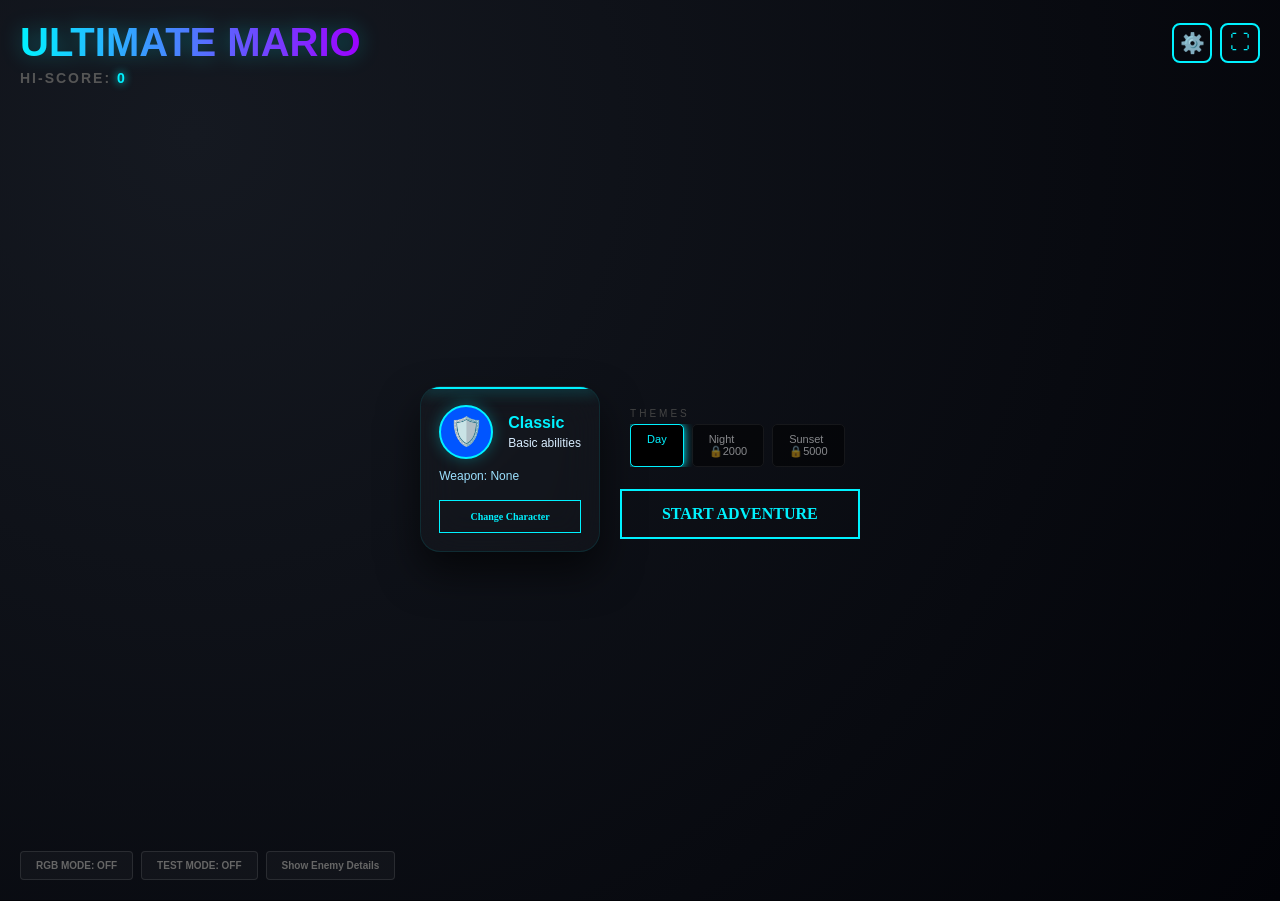
==== index.html @ 1348f2a8 "Add files via upload" ====
<!DOCTYPE html>
<html lang="en">
<head>
    <meta charset="UTF-8">
    <meta name="viewport" content="width=device-width, initial-scale=1.0, maximum-scale=1.0, user-scalable=no, viewport-fit=cover">
    <meta name="apple-mobile-web-app-capable" content="yes">
    <meta name="apple-mobile-web-app-status-bar-style" content="black-translucent">
    <title>Mario Pro Ultimate | Cyber Edition</title>
    <link rel="stylesheet" href="styles.css">
</head>
<body id="mainBody">

<div id="startMenu">
    <!-- TOP SECTION: Branding -->
    <div class="top-section">
        <div class="title-row">
            <h1 id="gameTitle" class="glitch-text">ULTIMATE MARIO</h1>
            <div style="display:flex; gap:8px;">
                <button id="settingsBtn" class="fullscreen-btn" onclick="openTouchSettings()" title="Touch Control Settings">⚙️</button>
                <button id="fullscreenBtn" class="fullscreen-btn" onclick="toggleFullscreen()" title="Enter Fullscreen">⛶</button>
            </div>
        </div>
        <div class="stats-bar">
            <span class="stat-label">HI-SCORE:</span>
            <span id="hiScoreDisp" class="stat-value">0</span>
        </div>
    </div>

    <!-- CENTER SECTION: The Pro Hero Card & Action -->
    <div class="center-section">
        <div class="pro-hero-card">
            <div class="card-glow"></div>
            <div id="currentHeroPreview" class="hero-info-display">
                <!-- Character info loads here -->
            </div>
            <button id="changeHeroBtn" class="cyber-outline-btn">Change Character</button>
        </div>

        <div class="controls-section">
            <div class="themes-hub">
                <span class="hub-label">Themes</span>
                <div id="themeList" class="grid-list"></div>
            </div>

            <button class="mega-launch-btn" onclick="initGame()">
                <span>START ADVENTURE</span>
            </button>
        </div>
    </div>

    <!-- BOTTOM SECTION: System Controls -->
    <div class="bottom-section">
        <div class="settings-grid">
            <div id="rgbToggle" class="system-chip" onclick="toggleRGB()">RGB MODE: OFF</div>
            <button id="testModeBtn" class="system-chip" onclick="toggleTestMode()">TEST MODE: OFF</button>
            <button id="toggleEnemyInfoBtn" class="system-chip" onclick="toggleEnemyInfo()">Show Enemy Details</button>
        </div>
    </div>

    <!-- Enemy Info Modal (hidden by default) -->
    <div id="enemyInfoModal" class="enemy-modal-overlay hidden">
        <div class="enemy-modal-content">
            <div class="modal-header">
                <h2>ENEMY INTELLIGENCE</h2>
                <button id="closeEnemyInfoBtn" class="modal-close-btn" onclick="toggleEnemyInfo()">✕</button>
            </div>
            <div id="enemyInfoBox" class="enemy-info-container"></div>
        </div>
    </div>

    <!-- HERO SELECTION OVERLAY (MODERN) -->
    <div id="heroSelectionOverlay" class="hero-selection-overlay hidden">       
        <div class="selection-modal">
            <h2 class="modal-title">CHOOSE YOUR HERO</h2>
            <div id="heroSelectionGrid" class="grid-list"></div>
            <button id="closeHeroSelectionBtn" class="abort-btn">ABORT</button> 
        </div>
    </div>

    <!-- TOUCH CONTROLS SETTINGS MODAL -->
    <div id="touchSettingsModal" class="hero-selection-overlay hidden">
        <div class="selection-modal">
            <h2 class="modal-title">TOUCH SETTINGS</h2>
            <div id="touchSettingsContent" style="color:#fff; font-size:12px; line-height:1.8;">
                <p>One button to customize controls like Free Fire.</p>
                <button id="openCustomizerBtn" class="system-chip" style="margin-top:10px;">CUSTOMIZE</button>
            </div>
            <button id="closeSettingsBtn" class="abort-btn" onclick="closeTouchSettings()">CLOSE</button>
        </div>
    </div>

    <!-- BUTTON CUSTOMIZATION OVERLAY -->
    <div id="buttonCustomizerOverlay" class="hero-selection-overlay hidden">
        <div class="selection-modal" style="max-height: 80vh; overflow: hidden;">
            <h2 class="modal-title">CUSTOMIZE BUTTONS</h2>
            <p style="color:#fff; font-size:12px;">Drag buttons to new position. Press SAVE to keep, EXIT to cancel.</p>
            <div id="customizerArea" style="position:relative; width:100%; height:280px; background:#020408; border:1px solid #444; border-radius:10px; overflow:hidden;">
                <div id="custLeft" class="cust-btn">◀</div>
                <div id="custRight" class="cust-btn">▶</div>
                <div id="custJump" class="cust-btn">JUMP</div>
                <div id="custAttack" class="cust-btn">STRIKE</div>
            </div>
            <div style="display:flex; gap:12px; justify-content:center; margin-top:12px;">
                <button id="saveCustomizerBtn" class="mega-launch-btn">SAVE</button>
                <button id="exitCustomizerBtn" class="cyber-outline-btn">EXIT</button>
            </div>
        </div>
    </div>
</div>

<!-- GAME CONTAINER -->
<div id="gameContainer">
    <div id="ui">SCORE: <span id="scoreVal">0</span> | <span id="curWep">None</span></div>
    <div id="menu">
        <h1 class="fail-text">MISSION FAILED</h1>
        <p id="finalScore">SCORE: 0</p>
        <div class="game-over-buttons">
            <button class="mega-launch-btn" onclick="restartGame()">RESTART</button>
            <button class="cyber-outline-btn" onclick="returnToMainMenu()">MAIN MENU</button>
        </div>
    </div>
    <canvas id="game"></canvas>

    <!-- Mobile Controls -->
    <div class="controls">
        <div id="leftBtn" class="btn">◀</div>
        <div id="rightBtn" class="btn">▶</div>
    </div>
    <div id="jumpBtn" class="jump-btn">JUMP</div>
    <div id="attackBtn" class="attack-btn">STRIKE</div>
</div>

<div id="rotateNotice">Please rotate your device to landscape for best gameplay.</div>

<script src="game.js"></script>
</body>
</html>
---- styles.css ----
:root {
    --neon-cyan: #00f2ff;
    --neon-purple: #9d00ff;
    --neon-pink: #ff0077;
    --neon-green: #39ff14;
    --dark-bg: #020308;
    --glass: rgba(255, 255, 255, 0.03);
    --dark-purple: #1a0033;
    --dark-blue: #001a4d;
}

body, html {
    margin: 0; 
    padding: 0; 
    width: 100%; 
    height: 100%;
    background: var(--dark-bg); 
    font-family: 'Arial Rounded MT Bold', sans-serif;
    color: white; 
    overflow: hidden;
    touch-action: none;
    position: fixed;
    top: 0;
    left: 0;
    right: 0;
    bottom: 0;
    height: 100dvh;
    height: 100vh;
}

#gameContainer {
    width: 100vw;
    height: 100dvh;
    height: 100vh;
    position: relative;
    transition: background 0.8s;
    background: #4facfe;
}

canvas {
    display: block;
    width: 100%;
    height: 100%;
}

/* UI Display */
#ui {
    position: absolute;
    top: 20px;
    left: 20px;
    color: white;
    padding: 12px 25px;
    background: var(--glass);
    backdrop-filter: blur(15px);
    border-radius: 50px;
    border: 1px solid rgba(0, 242, 255, 0.2);
    font-size: 18px;
    z-index: 10;
    display: flex;
    gap: 15px;
}

.rgb-active #ui {
    border-color: #00ffff;
    box-shadow: 0 0 15px #00ffff;
}

/* START MENU */
#startMenu {
    position: fixed; 
    inset: 0;
    background: radial-gradient(circle at 15% 15%, #151921 0%, #020308 100%);   
    display: flex; 
    flex-direction: column;
    justify-content: space-between;
    padding: 20px; 
    box-sizing: border-box; 
    z-index: 1000;
    width: 100%;
    height: 100%;
    width: 100vw;
    height: 100dvh;
}

#startMenu::before,
#startMenu::after {
    display: none;
}

/* TOP SECTION */
.top-section {
    text-align: left;
    flex: 0 0 auto;
}

.glitch-text {
    font-family: 'Arial Black', sans-serif;
    font-size: clamp(24px, 6vw, 40px);
    font-weight: 900;
    margin: 0;
    background: linear-gradient(90deg, var(--neon-cyan), var(--neon-purple), var(--neon-pink));
    background-size: 200% auto;
    -webkit-background-clip: text;
    -webkit-text-fill-color: transparent;
    background-clip: text;
    animation: rgbFlow 3s linear infinite;
    filter: drop-shadow(0 0 10px rgba(0, 242, 255, 0.3));
}

@keyframes rgbFlow {
    to { background-position: 200% center; }
}

.title-row {
    display: flex;
    align-items: center;
    justify-content: space-between;
    gap: 20px;
}

.fullscreen-btn {
    background: transparent;
    border: 2px solid var(--neon-cyan);
    color: var(--neon-cyan);
    font-size: 20px;
    width: 40px;
    height: 40px;
    border-radius: 8px;
    cursor: pointer;
    display: flex;
    align-items: center;
    justify-content: center;
    transition: 0.3s;
    padding: 0;
    flex-shrink: 0;
}

.fullscreen-btn:hover {
    background: var(--neon-cyan);
    color: #000;
    box-shadow: 0 0 15px var(--neon-cyan);
}

.stats-bar {
    margin-top: 5px;
    font-weight: 700;
    font-size: 14px;
    letter-spacing: 2px;
}

.stat-label { color: #555; }

.stat-value {
    color: var(--neon-cyan);
    text-shadow: 0 0 8px var(--neon-cyan);
}

/* CENTER SECTION: PRO HERO CARD */
.center-section {
    align-self: center;
    display: flex;
    flex-direction: row;
    justify-content: center;
    align-items: center;
    gap: 20px;
    flex: 1;
    padding: 0 10px;
    min-height: 0;
}

.controls-section {
    display: flex;
    flex-direction: column;
    align-items: center;
    gap: 12px;
}

.pro-hero-card {
    max-width: 320px;
    padding: 18px;
    border-radius: 20px;
    background: rgba(255, 255, 255, 0.02);
    border: 1px solid rgba(0, 242, 255, 0.1);
    backdrop-filter: blur(20px);
    position: relative;
    box-shadow: 0 20px 40px rgba(0,0,0,0.6);
    overflow: hidden;
    flex-shrink: 0;
}

.pro-hero-card::before {
    content: "";
    position: absolute;
    top: 0;
    left: 0;
    width: 100%;
    height: 2px;
    background: var(--neon-cyan);
    box-shadow: 0 0 15px var(--neon-cyan);
    animation: scanLine 2s linear infinite;
}

@keyframes scanLine {
    0% { top: 0; }
    100% { top: 100%; }
}

.hero-info-display {
    text-align: left;
    min-height: 80px;
}

.hero-info-display b {
    display: block;
    font-size: 22px;
    color: var(--neon-cyan);
    font-family: 'Arial Black';
    margin-bottom: 5px;
}

.hero-info-display p {
    font-size: 13px;
    color: #94a3b8;
    margin: 3px 0;
}

.cyber-outline-btn {
    width: 100%;
    margin-top: 15px;
    padding: 10px;
    background: transparent;
    border: 1px solid var(--neon-cyan);
    color: var(--neon-cyan);
    font-family: 'Arial Black';
    font-size: 10px;
    font-weight: 700;
    cursor: pointer;
    transition: 0.3s;
}

.cyber-outline-btn:hover {
    background: var(--neon-cyan);
    color: #000;
    box-shadow: 0 0 20px var(--neon-cyan);
}

/* START BUTTON */
.mega-launch-btn {
    padding: 14px 40px;
    background: transparent;
    border: 2px solid var(--neon-cyan);
    color: var(--neon-cyan);
    font-family: 'Arial Black';
    font-size: 16px;
    font-weight: 900;
    cursor: pointer;
    position: relative;
    transition: 0.3s;
    margin-top: 10px;
    min-width: 150px;
}

.mega-launch-btn:hover {
    background: var(--neon-cyan);
    color: #000;
    box-shadow: 0 0 40px var(--neon-cyan);
    transform: scale(1.05);
}

/* THEMES HUB */
.themes-hub {
    max-width: 300px;
    flex-shrink: 0;
}

.hub-label {
    font-size: 10px;
    letter-spacing: 3px;
    color: #444;
    margin-top: 10px;
    display: block;
    text-transform: uppercase;
}

/* BOTTOM SECTION */
.bottom-section {
    text-align: left;
    flex: 0 0 auto;
}

.settings-grid {
    display: flex;
    flex-wrap: wrap;
    gap: 8px;
}

.system-chip {
    padding: 8px 15px;
    background: var(--glass);
    border: 1px solid rgba(255,255,255,0.1);
    color: #666;
    font-size: 10px;
    font-weight: 700;
    border-radius: 4px;
    cursor: pointer;
    transition: 0.3s;
}

.system-chip:hover {
    border-color: var(--neon-purple);
    color: #fff;
    box-shadow: 0 0 10px var(--neon-purple);
}

/* CARD STYLING */
.grid-list {
    display: flex;
    gap: 8px;
    margin-top: 5px;
    flex-wrap: wrap;
    max-height: 400px;
    overflow-y: auto;
    padding-right: 5px;
}

.card {
    padding: 8px 16px;
    background: #000;
    border: 1px solid #222;
    border-radius: 5px;
    font-size: 11px;
    cursor: pointer;
    transition: 0.3s;
}

.card:hover {
    border-color: var(--neon-cyan);
    color: var(--neon-cyan);
}

.card.selected {
    border-color: var(--neon-cyan);
    color: var(--neon-cyan);
    box-shadow: 0 0 10px var(--neon-cyan);
}

.card.locked {
    opacity: 0.5;
    cursor: not-allowed;
}

/* MODAL & OVERLAY */
.hidden {
    display: none !important;
}

.enemy-modal-overlay {
    position: fixed;
    inset: 0;
    background: rgba(0, 0, 0, 0.95);
    display: flex;
    justify-content: center;
    align-items: center;
    z-index: 2000;
    backdrop-filter: blur(5px);
}

.enemy-modal-overlay.hidden {
    display: none !important;
}

.enemy-modal-content {
    background: #080a0f;
    border: 2px solid var(--neon-cyan);
    border-radius: 20px;
    width: 90%;
    max-width: 600px;
    max-height: 80vh;
    overflow-y: auto;
    padding: 25px;
    box-shadow: 0 0 40px rgba(0, 242, 255, 0.3);
    animation: slideUp 0.3s ease;
}

.modal-header {
    display: flex;
    justify-content: space-between;
    align-items: center;
    margin-bottom: 20px;
    border-bottom: 1px solid var(--neon-cyan);
    padding-bottom: 15px;
}

.modal-header h2 {
    margin: 0;
    font-size: 22px;
    color: var(--neon-cyan);
    font-family: 'Arial Black';
}

.modal-close-btn {
    background: transparent;
    border: 1px solid var(--neon-cyan);
    color: var(--neon-cyan);
    font-size: 24px;
    width: 40px;
    height: 40px;
    border-radius: 50%;
    cursor: pointer;
    transition: 0.3s;
    display: flex;
    justify-content: center;
    align-items: center;
    font-weight: bold;
}

.modal-close-btn:hover {
    background: var(--neon-cyan);
    color: #000;
    box-shadow: 0 0 15px var(--neon-cyan);
}

.hero-power {
    font-size: 12px;
    color: #d8edff;
}

.hero-extra {
    margin-top: 10px;
    font-size: 12px;
    color: #9ce1ff;
}

/* Hero Preview Styles */
.hero-preview-row {
    display: flex;
    align-items: center;
    gap: 15px;
    margin-bottom: 10px;
}

.hero-img {
    width: 50px;
    height: 50px;
    border-radius: 50%;
    display: flex;
    align-items: center;
    justify-content: center;
    font-size: 28px;
    border: 2px solid var(--neon-cyan);
    box-shadow: 0 0 15px rgba(0, 242, 255, 0.3);
}

.hero-details {
    flex: 1;
}

.hero-name {
    font-size: 16px;
    font-weight: bold;
    color: var(--neon-cyan);
    margin-bottom: 4px;
}

.hero-power {
    font-size: 12px;
    color: #d8edff;
}

.hero-preview .hero-chip {
    width: 18px;
    height: 18px;
    border-radius: 50%;
    border: 1px solid #ffffffaa;
    display: inline-block;
    margin-right: 8px;
}

.change-btn {
    padding: 10px 22px;
    background: linear-gradient(135deg, rgba(0, 210, 255, 0.3), rgba(0, 145, 255, 0.3));
    border: 1px solid rgba(0, 255, 255, 0.75);
    border-radius: 45px;
    color: #e5f7ff;
    font-weight: bold;
    cursor: pointer;
    transition: 0.3s ease;
    margin-bottom: 10px;
}

.hero-preview .hero-chip {
    width: 18px;
    height: 18px;
    border-radius: 50%;
    border: 1px solid #ffffffaa;
    display: inline-block;
    margin-right: 8px;
}

.change-btn {
    padding: 10px 22px;
    background: linear-gradient(135deg, rgba(0, 210, 255, 0.3), rgba(0, 145, 255, 0.3));
    border: 1px solid rgba(0, 255, 255, 0.75);
    border-radius: 45px;
    color: #e5f7ff;
    font-weight: bold;
    cursor: pointer;
    transition: 0.3s ease;
    margin-bottom: 10px;
}

.change-btn:hover {
    transform: translateY(-2px);
    box-shadow: 0 6px 15px rgba(0, 255, 255, 0.25);
}

.hero-selection-overlay {
    position: fixed;
    inset: 0;
    background: rgba(0, 0, 0, 0.72);
    display: flex;
    justify-content: center;
    align-items: center;
    z-index: 200;
    backdrop-filter: blur(8px);
}

.hero-selection-overlay::before {
    display: none;
}

.hero-selection-overlay.hidden {
    display: none;
}

.hero-selection-content {
    background: linear-gradient(135deg, rgba(8, 13, 33, 0.98) 0%, rgba(26, 0, 50, 0.98) 50%, rgba(8, 13, 33, 0.98) 100%);
    border: 2px solid var(--neon-cyan);
    border-radius: 16px;
    width: min(88vw, 760px);
    max-height: 78vh;
    overflow-y: auto;
    padding: 25px;
    animation: slideUp 0.3s ease;
    box-shadow: 0 0 30px rgba(0, 242, 255, 0.25), inset 0 0 20px rgba(0, 242, 255, 0.05);
}

.hero-selection-content h2 {
    margin: 0 0 10px 0;
    color: #7af3ff;
}

.close-btn {
    margin-top: 10px;
    padding: 10px 20px;
    border-radius: 45px;
    border: 1px solid #ffffff80;
    background: rgba(255, 255, 255, 0.08);
    color: #fafafa;
    cursor: pointer;
    font-weight: 600;
}

.details-btn {
    padding: 8px 16px;
    margin: 8px 0;
    border-radius: 28px;
    border: 1px solid rgba(140, 220, 255, 0.7);
    background: rgba(10, 20, 40, 0.8);
    color: #a7eeff;
    cursor: pointer;
    font-weight: bold;
    transition: 0.2s ease;
}

.details-btn:hover {
    transform: translateY(-1px);
    box-shadow: 0 4px 10px rgba(0, 200, 255, 0.25);
}

@keyframes slideUp {
    from { opacity: 0; transform: translateY(20px); }
    to { opacity: 1; transform: translateY(0); }
}

/* Test Button */
.test-btn {
    padding: 10px 25px;
    margin: 10px;
    border-radius: 50px;
    border: 2px solid #00ff00;
    background: linear-gradient(135deg, rgba(0, 255, 0, 0.15), rgba(0, 200, 100, 0.1));
    color: #00ff00;
    cursor: pointer;
    font-weight: bold;
    font-size: 12px;
    transition: 0.3s ease;
    box-shadow: 0 4px 15px rgba(0, 255, 0, 0.2);
}

.test-btn:hover {
    background: linear-gradient(135deg, rgba(0, 255, 0, 0.25), rgba(0, 200, 100, 0.2));
    box-shadow: 0 6px 20px rgba(0, 255, 0, 0.4);
    transform: translateY(-2px);
}

/* Game Controls */
.controls {
    position: absolute;
    left: 0;
    bottom: 0;
    width: 100vw;
    height: 100vh;
    display: block;
    z-index: 10;
}

.btn {
    width: 60px;
    height: 60px;
    background: var(--glass);
    border-radius: 15px;
    display: flex;
    pointer-events: auto;
    justify-content: center;
    align-items: center;
    font-size: 30px;
    color: white;
    border: 1px solid var(--border);
}

.jump-btn {
    position: absolute;
    bottom: 110px;
    right: 20px;
    width: 85px;
    height: 85px;
    background: rgba(255, 50, 50, 0.5);
    border-radius: 50%;
    display: flex;
    justify-content: center;
    align-items: center;
    color: white;
    font-weight: bold;
    border: 3px solid white;
    z-index: 10;
}

.attack-btn {
    position: absolute;
    bottom: 20px;
    right: 20px;
    width: 85px;
    height: 85px;
    background: rgba(255, 204, 0, 0.6);
    border-radius: 50%;
    display: flex;

.cust-btn {
    position: absolute;
    width: 60px;
    height: 60px;
    background: var(--glass);
    border: 2px solid var(--neon-cyan);
    border-radius: 12px;
    display: flex;
    justify-content: center;
    align-items: center;
    color: white;
    user-select: none;
    touch-action: none;
    cursor: grab;
}

.cust-btn:active {
    cursor: grabbing;
}
    justify-content: center;
    align-items: center;
    color: white;
    font-weight: bold;
    border: 3px solid white;
    z-index: 10;
}

/* Buttons */
button.start-btn {
    padding: 12px 40px;
    font-size: 16px;
    cursor: pointer;
    background: linear-gradient(135deg, #ffcc00, #ffa500);
    color: #000;
    border: none;
    border-radius: 50px;
    font-weight: bold;
    margin-top: 15px;
    margin-bottom: 15px;
    transition: 0.3s ease;
    box-shadow: 0 8px 25px rgba(255, 204, 0, 0.3);
    letter-spacing: 0.5px;
}

button.start-btn:hover {
    transform: translateY(-2px);
    box-shadow: 0 12px 35px rgba(255, 204, 0, 0.5);
}

button.start-btn:active {
    transform: translateY(0);
}

/* Enemy Info Box */
.enemy-info-container {
    display: none;
    background: linear-gradient(135deg, rgba(30, 50, 100, 0.3), rgba(50, 30, 80, 0.2));
    border: 2px solid rgba(100, 150, 255, 0.4);
    border-radius: 15px;
    padding: 12px;
    margin: 10px auto;
    width: 90%;
    max-width: 500px;
    box-shadow: 0 8px 32px rgba(0, 0, 0, 0.4);
}

.enemy-info-container h3 {
    color: #00ffff;
    letter-spacing: 1.5px;
    border-bottom: 1px solid rgba(0, 255, 255, 0.3);
    padding-bottom: 8px;
    font-size: 12px;
    margin: 5px 0 10px 0;
}

.enemy-card {
    background: linear-gradient(135deg, rgba(80, 100, 180, 0.2), rgba(100, 80, 150, 0.15));
    border: 1.5px solid rgba(120, 150, 255, 0.4);
    border-radius: 10px;
    padding: 10px;
    text-align: center;
    transition: 0.3s ease;
    box-shadow: 0 4px 15px rgba(0, 0, 0, 0.2);
    font-size: 9px;
}

.enemy-card:hover {
    background: linear-gradient(135deg, rgba(100, 130, 200, 0.3), rgba(120, 100, 170, 0.25));
    border-color: rgba(150, 180, 255, 0.6);
    transform: translateY(-3px);
    box-shadow: 0 8px 25px rgba(100, 150, 255, 0.3);
}

@media (max-width: 768px) {
    body {
        font-size: 14px;
        touch-action: manipulation;
        overflow: auto;
    }

    #gameContainer {
        width: 100vw;
        height: calc(100vh - env(safe-area-inset-top) - env(safe-area-inset-bottom));
        min-height: 100vh;
    }

    canvas {
        width: 100%;
        height: 100%;
    }

    #ui {
        top: 8px;
        left: 8px;
        padding: 8px 14px;
        font-size: 14px;
        gap: 10px;
    }

    .controls {
        bottom: 14px;
        left: 6px;
        gap: 10px;
    }

    .btn {
        width: 48px;
        height: 48px;
        font-size: 22px;
        border-radius: 12px;
    }

    .jump-btn,
    .attack-btn {
        width: 70px;
        height: 70px;
        border-width: 2px;
        font-size: 18px;
        right: 10px;
    }

    .jump-btn {
        bottom: 88px;
    }

    .attack-btn {
        bottom: 14px;
    }

    .card {
        width: 62px;
        padding: 7px 4px;
        font-size: 8px;
    }

    button.start-btn {
        font-size: 14px;
        padding: 10px 30px;
        margin-top: 10px;
        margin-bottom: 10px;
    }

    #startMenu h1 {
        font-size: 30px;
    }

    #menu h1 {
        font-size: 36px;
    }

    #startMenu p,
    .enemy-info-container h3,
    .enemy-card {
        font-size: 11px;
    }

    .enemy-info-container {
        width: 95%;
        max-width: 100%;
        padding: 8px;
    }

    .game-over-buttons {
        display: flex;
        gap: 20px;
        justify-content: center;
        margin-top: 20px;
    }

    .game-over-buttons .mega-launch-btn,
    .game-over-buttons .cyber-outline-btn {
        flex: 1;
        max-width: 150px;
    }
}

/* Game Over Menu */
#menu {
    position: fixed;
    inset: 0;
    background: rgba(0, 0, 0, 0.9);
    display: none;
    z-index: 9999;
    flex-direction: column;
    align-items: center;
    justify-content: center;
    color: white;
    text-align: center;
    padding: 20px;
    width: 100%;
    height: 100%;
    width: 100vw;
    height: 100dvh;
}

@media (max-width: 480px) {
    .controls {
        bottom: 10px;
    }

    .btn {
        width: 44px;
        height: 44px;
        font-size: 20px;
    }

    .jump-btn,
    .attack-btn {
        width: 64px;
        height: 64px;
        font-size: 16px;
    }

    #ui {
        top: 6px;
        left: 6px;
        padding: 6px 10px;
        font-size: 13px;
    }
}

#rotateNotice {
    position: fixed;
    inset: 0;
    display: none;
    z-index: 9999;
    background: rgba(0, 0, 0, 0.85);
    color: #fff;
    text-align: center;
    font-size: 20px;
    font-weight: bold;
    align-items: center;
    justify-content: center;
    padding: 20px;
    line-height: 1.4;
    font-family: 'Arial Rounded MT Bold', sans-serif;
}

@media (orientation: portrait) and (max-width: 768px) {
    body {
        overflow: hidden;
    }

    #startMenu {
        padding: 15px;
    }

    #rotateNotice {
        display: flex;
    }

    #gameContainer, #startMenu, #menu, .controls, #ui {
        filter: blur(4px);
        pointer-events: none;
        user-select: none;
    }

    #startMenu h1 { font-size: 26px; }
    #startMenu p { font-size: 12px; }
    .card { width: 60px; font-size: 8px; }
    .start-btn { font-size: 13px; padding: 10px 25px; }
    
    .pro-hero-card {
        width: 85%;
        padding: 15px;
    }
    
    .mega-launch-btn {
        padding: 12px 30px;
        font-size: 14px;
    }
    
    .glitch-text {
        font-size: clamp(20px, 5vw, 30px);
    }
}

@media (orientation: landscape) and (max-width: 768px) {
    #rotateNotice {
        display: none;
    }

    #gameContainer, #startMenu, #menu, .controls, #ui {
        filter: none;
        pointer-events: auto;
        user-select: auto;
    }
}
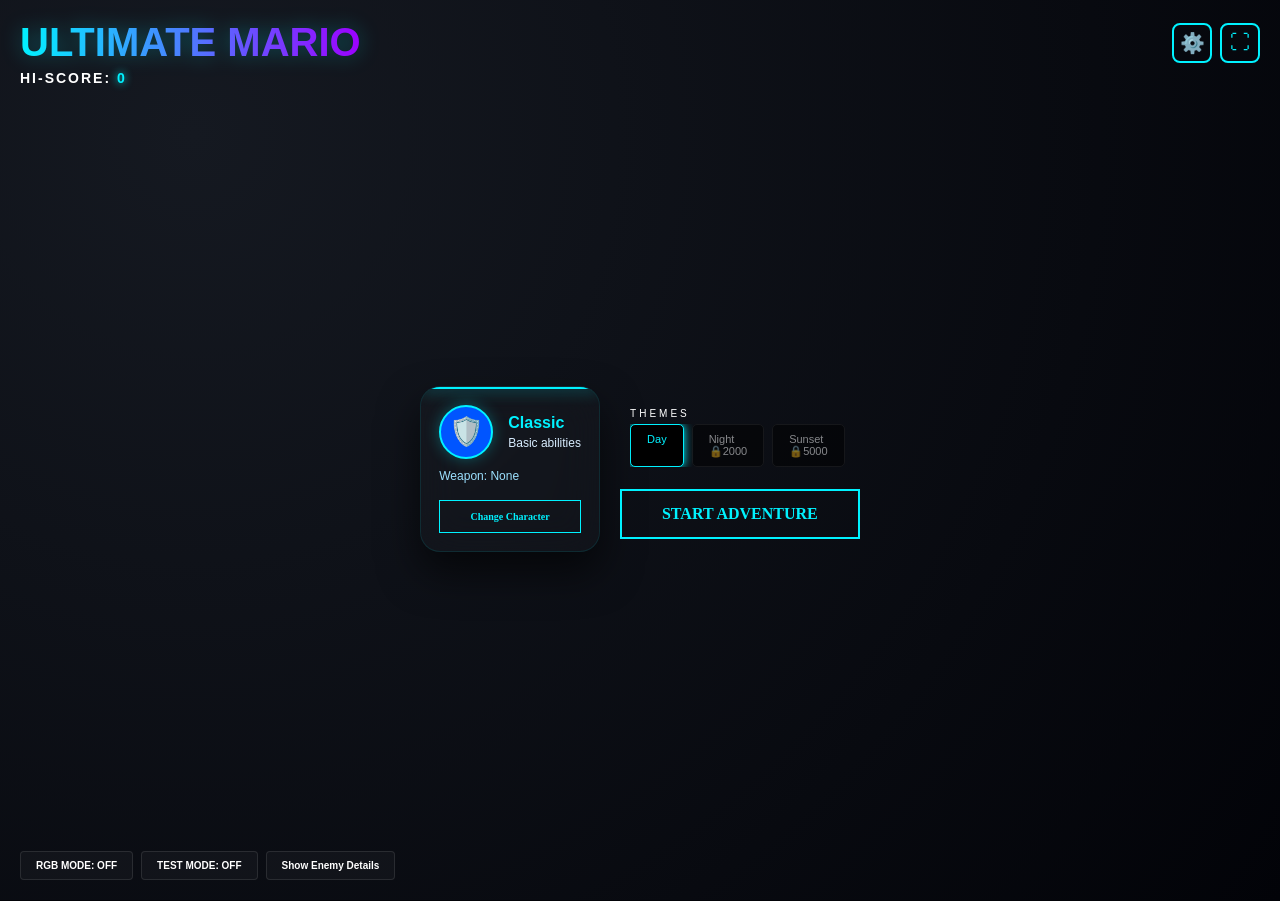
==== commit 45ec905d: "Add files via upload" ====
--- a/index.html
+++ b/index.html
@@ -82,28 +82,44 @@
         <div class="selection-modal">
             <h2 class="modal-title">TOUCH SETTINGS</h2>
             <div id="touchSettingsContent" style="color:#fff; font-size:12px; line-height:1.8;">
-                <p>One button to customize controls like Free Fire.</p>
-                <button id="openCustomizerBtn" class="system-chip" style="margin-top:10px;">CUSTOMIZE</button>
+                <p>Customize controls and audio settings.</p>
+                <button id="openCustomizerBtn" class="system-chip" style="margin-top:10px;">CUSTOMIZE CONTROLS</button>
+                <button id="openMusicBtn" class="system-chip" style="margin-top:10px;">MUSIC SETTINGS</button>
             </div>
             <button id="closeSettingsBtn" class="abort-btn" onclick="closeTouchSettings()">CLOSE</button>
         </div>
     </div>
 
+    <!-- MUSIC SETTINGS MODAL -->
+    <div id="musicSettingsModal" class="hero-selection-overlay hidden">
+        <div class="selection-modal">
+            <h2 class="modal-title">MUSIC SETTINGS</h2>
+            <div style="color:#fff; font-size:12px; line-height:1.8;">
+                <p>Upload custom sound files:</p>
+                <div style="margin-top:10px;">
+                    <label>1. Background Music: <input type="file" id="bgMusicInput" accept="audio/*"></label><br>
+                    <label>2. Jump Sound: <input type="file" id="jumpSoundInput" accept="audio/*"></label><br>
+                    <label>3. Attack Sound: <input type="file" id="attackSoundInput" accept="audio/*"></label><br>
+                    <label>4. Enemy Hit: <input type="file" id="enemyHitInput" accept="audio/*"></label><br>
+                    <label>5. Game Over: <input type="file" id="gameOverInput" accept="audio/*"></label><br>
+                </div>
+            </div>
+            <button id="closeMusicBtn" class="abort-btn" onclick="closeMusicSettings()">CLOSE</button>
+        </div>
+    </div>
+
     <!-- BUTTON CUSTOMIZATION OVERLAY -->
-    <div id="buttonCustomizerOverlay" class="hero-selection-overlay hidden">
-        <div class="selection-modal" style="max-height: 80vh; overflow: hidden;">
-            <h2 class="modal-title">CUSTOMIZE BUTTONS</h2>
-            <p style="color:#fff; font-size:12px;">Drag buttons to new position. Press SAVE to keep, EXIT to cancel.</p>
-            <div id="customizerArea" style="position:relative; width:100%; height:280px; background:#020408; border:1px solid #444; border-radius:10px; overflow:hidden;">
-                <div id="custLeft" class="cust-btn">◀</div>
-                <div id="custRight" class="cust-btn">▶</div>
-                <div id="custJump" class="cust-btn">JUMP</div>
-                <div id="custAttack" class="cust-btn">STRIKE</div>
-            </div>
-            <div style="display:flex; gap:12px; justify-content:center; margin-top:12px;">
-                <button id="saveCustomizerBtn" class="mega-launch-btn">SAVE</button>
-                <button id="exitCustomizerBtn" class="cyber-outline-btn">EXIT</button>
-            </div>
+    <div id="buttonCustomizerOverlay" class="hero-selection-overlay hidden" style="position:fixed; top:0; left:0; width:100vw; height:100vh; z-index:2000;">
+        <div id="customizerArea" style="position:absolute; top:0; left:0; width:100vw; height:100vh; background:#020408; overflow:hidden;">
+            <div id="custLeft" class="cust-btn">◀</div>
+            <div id="custRight" class="cust-btn">▶</div>
+            <div id="custJump" class="cust-btn">JUMP</div>
+            <div id="custAttack" class="cust-btn">STRIKE</div>
+        </div>
+        <!-- Overlay buttons -->
+        <div style="position:fixed; bottom:20px; left:50%; transform:translateX(-50%); display:flex; gap:12px; z-index:2100;">
+            <button id="saveCustomizerBtn" class="mega-launch-btn">SAVE</button>
+            <button id="exitCustomizerBtn" class="cyber-outline-btn">EXIT</button>
         </div>
     </div>
 </div>
--- a/styles.css
+++ b/styles.css
@@ -148,7 +148,7 @@
     letter-spacing: 2px;
 }
 
-.stat-label { color: #555; }
+.stat-label { color: #fff; }
 
 .stat-value {
     color: var(--neon-cyan);
@@ -276,7 +276,7 @@
 .hub-label {
     font-size: 10px;
     letter-spacing: 3px;
-    color: #444;
+    color: #fff;
     margin-top: 10px;
     display: block;
     text-transform: uppercase;
@@ -298,7 +298,7 @@
     padding: 8px 15px;
     background: var(--glass);
     border: 1px solid rgba(255,255,255,0.1);
-    color: #666;
+    color: #fff;
     font-size: 10px;
     font-weight: 700;
     border-radius: 4px;
@@ -627,6 +627,7 @@
     font-size: 30px;
     color: white;
     border: 1px solid var(--border);
+    user-select: none;
 }
 
 .jump-btn {
@@ -644,6 +645,7 @@
     font-weight: bold;
     border: 3px solid white;
     z-index: 10;
+    user-select: none;
 }
 
 .attack-btn {
@@ -655,12 +657,20 @@
     background: rgba(255, 204, 0, 0.6);
     border-radius: 50%;
     display: flex;
+    justify-content: center;
+    align-items: center;
+    color: white;
+    font-weight: bold;
+    border: 3px solid white;
+    z-index: 10;
+    user-select: none;
+}
 
 .cust-btn {
     position: absolute;
     width: 60px;
     height: 60px;
-    background: var(--glass);
+    background: rgba(0, 242, 255, 0.15);
     border: 2px solid var(--neon-cyan);
     border-radius: 12px;
     display: flex;
@@ -670,17 +680,12 @@
     user-select: none;
     touch-action: none;
     cursor: grab;
+    z-index: 100;
 }
 
 .cust-btn:active {
     cursor: grabbing;
-}
-    justify-content: center;
-    align-items: center;
-    color: white;
-    font-weight: bold;
-    border: 3px solid white;
-    z-index: 10;
+    transform: scale(0.98);
 }
 
 /* Buttons */
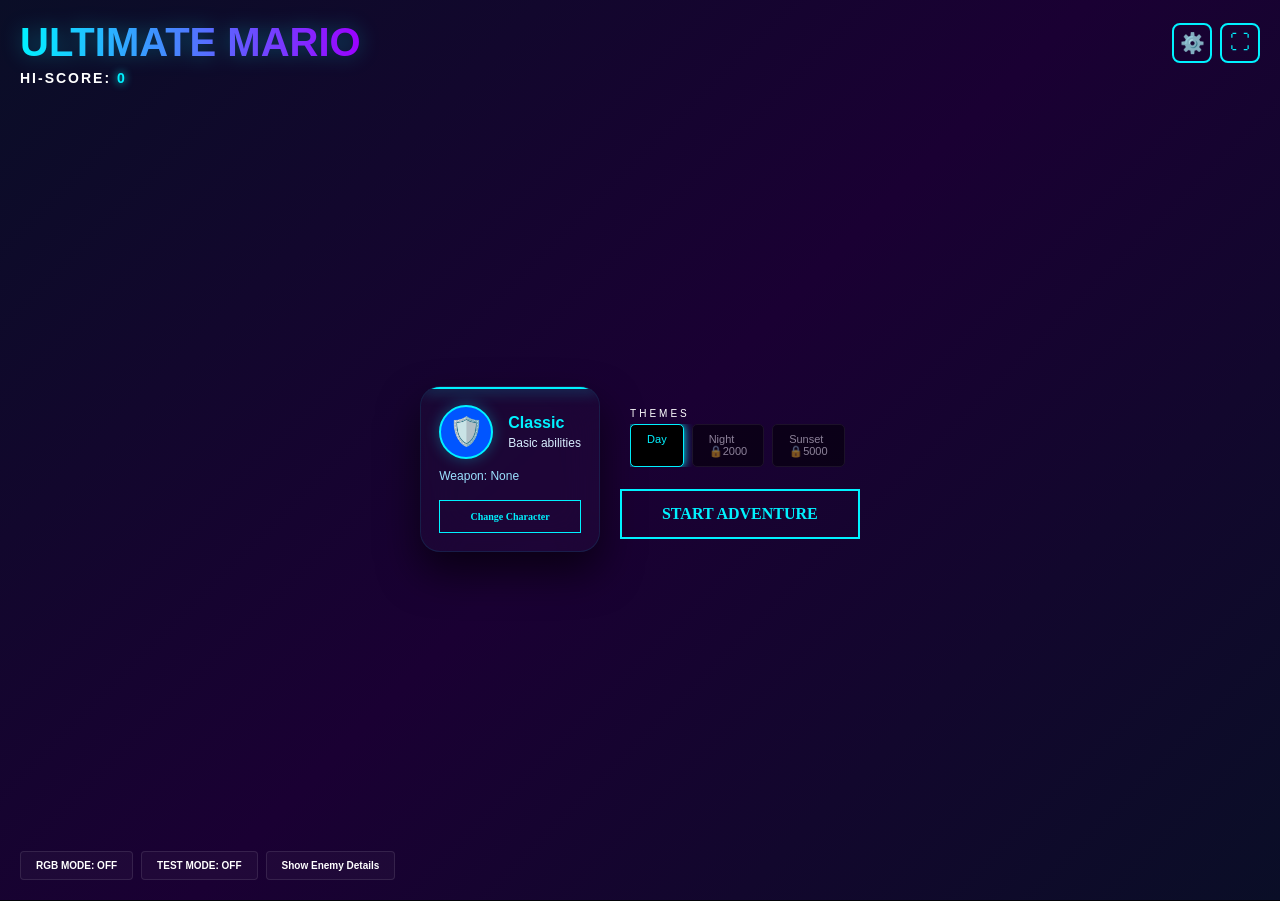
==== commit 51c16298: "Add files via upload" ====
--- a/index.html
+++ b/index.html
@@ -70,10 +70,12 @@
 
     <!-- HERO SELECTION OVERLAY (MODERN) -->
     <div id="heroSelectionOverlay" class="hero-selection-overlay hidden">       
-        <div class="selection-modal">
-            <h2 class="modal-title">CHOOSE YOUR HERO</h2>
-            <div id="heroSelectionGrid" class="grid-list"></div>
-            <button id="closeHeroSelectionBtn" class="abort-btn">ABORT</button> 
+        <div class="hero-modal-content">
+            <div class="modal-header">
+                <h2>CHOOSE YOUR HERO</h2>
+                <button id="closeHeroSelectionBtn" class="modal-close-btn" onclick="closeHeroSelection()">✕</button>
+            </div>
+            <div id="heroSelectionGrid" class="hero-info-container" style="display: block !important;"></div>
         </div>
     </div>
 
@@ -95,13 +97,9 @@
         <div class="selection-modal">
             <h2 class="modal-title">MUSIC SETTINGS</h2>
             <div style="color:#fff; font-size:12px; line-height:1.8;">
-                <p>Upload custom sound files:</p>
+                <p>Upload custom background music:</p>
                 <div style="margin-top:10px;">
-                    <label>1. Background Music: <input type="file" id="bgMusicInput" accept="audio/*"></label><br>
-                    <label>2. Jump Sound: <input type="file" id="jumpSoundInput" accept="audio/*"></label><br>
-                    <label>3. Attack Sound: <input type="file" id="attackSoundInput" accept="audio/*"></label><br>
-                    <label>4. Enemy Hit: <input type="file" id="enemyHitInput" accept="audio/*"></label><br>
-                    <label>5. Game Over: <input type="file" id="gameOverInput" accept="audio/*"></label><br>
+                    <label>Background Music: <input type="file" id="bgMusicInput" accept="audio/*"></label><br>
                 </div>
             </div>
             <button id="closeMusicBtn" class="abort-btn" onclick="closeMusicSettings()">CLOSE</button>
@@ -136,6 +134,7 @@
         </div>
     </div>
     <canvas id="game"></canvas>
+    <audio id="bgAudio" loop style="display:none;"></audio>
 
     <!-- Mobile Controls -->
     <div class="controls">
--- a/styles.css
+++ b/styles.css
@@ -7,6 +7,79 @@
     --glass: rgba(255, 255, 255, 0.03);
     --dark-purple: #1a0033;
     --dark-blue: #001a4d;
+}
+
+@keyframes rgbShift1 {
+    0% { background-position: 0% 50%; filter: hue-rotate(0deg) brightness(1.3) saturate(1.2); }
+    25% { background-position: 25% 50%; filter: hue-rotate(90deg) brightness(1.5) saturate(1.3); }
+    50% { background-position: 50% 50%; filter: hue-rotate(180deg) brightness(1.3) saturate(1.2); }
+    75% { background-position: 75% 50%; filter: hue-rotate(270deg) brightness(1.2) saturate(1.1); }
+    100% { background-position: 100% 50%; filter: hue-rotate(360deg) brightness(1.3) saturate(1.2); }
+}
+
+@keyframes rgbShift2 {
+    0% { background-position: 50% 0%; filter: saturate(1.3) contrast(1.2) brightness(1.3); }
+    50% { background-position: 50% 100%; filter: saturate(2) contrast(1.5) brightness(1.5); }
+    100% { background-position: 50% 0%; filter: saturate(1.3) contrast(1.2) brightness(1.3); }
+}
+
+@keyframes rgbShift3 {
+    0% { background-position: 0% 0%; filter: blur(0px) brightness(1.3); }
+    25% { background-position: 100% 0%; filter: blur(1px) brightness(1.5); }
+    50% { background-position: 100% 100%; filter: blur(0px) brightness(1.3); }
+    75% { background-position: 0% 100%; filter: blur(1px) brightness(1.2); }
+    100% { background-position: 0% 0%; filter: blur(0px) brightness(1.3); }
+}
+
+@keyframes rgbShift4 {
+    0% { background-position: 100% 50%; filter: hue-rotate(0deg) brightness(1.3); }
+    50% { background-position: 0% 50%; filter: hue-rotate(180deg) brightness(1.5); }
+    100% { background-position: 100% 50%; filter: hue-rotate(360deg) brightness(1.3); }
+}
+
+@keyframes rgbShift5 {
+    0% { background-position: 50% 50%; filter: brightness(1.3) saturate(1.2); }
+    33% { background-position: 50% 50%; filter: brightness(1.7) saturate(1.5); }
+    66% { background-position: 50% 50%; filter: brightness(1.2) saturate(1.1); }
+    100% { background-position: 50% 50%; filter: brightness(1.3) saturate(1.2); }
+}
+
+@keyframes rgbShift6 {
+    0% { background-position: 0% 100%; filter: hue-rotate(0deg) contrast(1.2) brightness(1.3); }
+    20% { background-position: 100% 0%; filter: hue-rotate(72deg) contrast(1.3) brightness(1.4); }
+    40% { background-position: 0% 0%; filter: hue-rotate(144deg) contrast(1.1) brightness(1.3); }
+    60% { background-position: 100% 100%; filter: hue-rotate(216deg) contrast(1.5) brightness(1.5); }
+    80% { background-position: 50% 50%; filter: hue-rotate(288deg) contrast(1.2) brightness(1.3); }
+    100% { background-position: 0% 100%; filter: hue-rotate(360deg) contrast(1.2) brightness(1.3); }
+}
+
+@keyframes rgbShift7 {
+    0% { background-position: 100% 100%; filter: brightness(1.3) blur(0px) saturate(1.2); }
+    50% { background-position: 0% 0%; filter: brightness(1.5) blur(2px) saturate(1.3); }
+    100% { background-position: 100% 100%; filter: brightness(1.3) blur(0px) saturate(1.2); }
+}
+
+@keyframes rgbShift8 {
+    0% { background-position: 50% 100%; filter: hue-rotate(0deg) saturate(1.2) brightness(1.3); }
+    25% { background-position: 100% 50%; filter: hue-rotate(90deg) saturate(1.5) brightness(1.4); }
+    50% { background-position: 50% 0%; filter: hue-rotate(180deg) saturate(1.1) brightness(1.3); }
+    75% { background-position: 0% 50%; filter: hue-rotate(270deg) saturate(2) brightness(1.5); }
+    100% { background-position: 50% 100%; filter: hue-rotate(360deg) saturate(1.2) brightness(1.3); }
+}
+
+@keyframes rgbShift9 {
+    0% { background-position: 0% 50%; filter: hue-rotate(0deg) brightness(1.3) contrast(1.2) saturate(1.2); }
+    50% { background-position: 100% 50%; filter: hue-rotate(180deg) brightness(1.5) contrast(1.3) saturate(1.3); }
+    100% { background-position: 0% 50%; filter: hue-rotate(360deg) brightness(1.3) contrast(1.2) saturate(1.2); }
+}
+
+@keyframes rgbShift10 {
+    0% { background-position: 100% 0%; filter: brightness(1.3) saturate(1.2) blur(0px); }
+    20% { background-position: 0% 100%; filter: brightness(1.5) saturate(1.3) blur(1px); }
+    40% { background-position: 100% 100%; filter: brightness(1.2) saturate(1.1) blur(2px); }
+    60% { background-position: 0% 0%; filter: brightness(1.6) saturate(1.4) blur(0px); }
+    80% { background-position: 50% 50%; filter: brightness(1.3) saturate(1.2) blur(1px); }
+    100% { background-position: 100% 0%; filter: brightness(1.3) saturate(1.2) blur(0px); }
 }
 
 body, html {
@@ -33,7 +106,7 @@
     height: 100dvh;
     height: 100vh;
     position: relative;
-    transition: background 0.8s;
+    transition: background 3s ease-in-out, animation 3s ease-in-out;
     background: #4facfe;
 }
 
@@ -69,7 +142,7 @@
 #startMenu {
     position: fixed; 
     inset: 0;
-    background: radial-gradient(circle at 15% 15%, #151921 0%, #020308 100%);   
+    background: linear-gradient(135deg, #0a0e27 0%, #1a0033 50%, #0a0e27 100%);
     display: flex; 
     flex-direction: column;
     justify-content: space-between;
@@ -80,11 +153,21 @@
     height: 100%;
     width: 100vw;
     height: 100dvh;
+    transition: background 1s ease-in-out;
+}
+
+#startMenu.rgb-active {
+    background: linear-gradient(135deg, #330011 0%, #331100 25%, #003300 50%, #003366 75%, #330033 100%);
 }
 
 #startMenu::before,
 #startMenu::after {
     display: none;
+}
+
+.rgb-active .glitch-text {
+    color: #00ffff;
+    text-shadow: 0 0 20px #00ffff, 0 0 40px #ff00ff;
 }
 
 /* TOP SECTION */
@@ -517,12 +600,12 @@
 .hero-selection-overlay {
     position: fixed;
     inset: 0;
-    background: rgba(0, 0, 0, 0.72);
-    display: flex;
-    justify-content: center;
-    align-items: center;
-    z-index: 200;
-    backdrop-filter: blur(8px);
+    background: rgba(0, 0, 0, 0.95);
+    display: flex;
+    justify-content: center;
+    align-items: center;
+    z-index: 2000;
+    backdrop-filter: blur(5px);
 }
 
 .hero-selection-overlay::before {
@@ -530,24 +613,20 @@
 }
 
 .hero-selection-overlay.hidden {
-    display: none;
-}
-
-.hero-selection-content {
-    background: linear-gradient(135deg, rgba(8, 13, 33, 0.98) 0%, rgba(26, 0, 50, 0.98) 50%, rgba(8, 13, 33, 0.98) 100%);
+    display: none !important;
+}
+
+.hero-modal-content {
+    background: #080a0f;
     border: 2px solid var(--neon-cyan);
-    border-radius: 16px;
-    width: min(88vw, 760px);
-    max-height: 78vh;
+    border-radius: 20px;
+    width: 90%;
+    max-width: 600px;
+    max-height: 80vh;
     overflow-y: auto;
     padding: 25px;
+    box-shadow: 0 0 40px rgba(0, 242, 255, 0.3);
     animation: slideUp 0.3s ease;
-    box-shadow: 0 0 30px rgba(0, 242, 255, 0.25), inset 0 0 20px rgba(0, 242, 255, 0.05);
-}
-
-.hero-selection-content h2 {
-    margin: 0 0 10px 0;
-    color: #7af3ff;
 }
 
 .close-btn {
@@ -717,14 +796,20 @@
 /* Enemy Info Box */
 .enemy-info-container {
     display: none;
-    background: linear-gradient(135deg, rgba(30, 50, 100, 0.3), rgba(50, 30, 80, 0.2));
-    border: 2px solid rgba(100, 150, 255, 0.4);
-    border-radius: 15px;
-    padding: 12px;
-    margin: 10px auto;
-    width: 90%;
-    max-width: 500px;
-    box-shadow: 0 8px 32px rgba(0, 0, 0, 0.4);
+    background: transparent;
+    border: none;
+    border-radius: 0;
+    padding: 0;
+    margin: 0;
+    width: 100%;
+    max-width: none;
+    box-shadow: none;
+}
+
+.hero-modal-content .hero-info-container {
+    display: block !important;
+    max-height: 65vh;
+    overflow-y: auto;
 }
 
 .enemy-info-container h3 {
@@ -734,6 +819,7 @@
     padding-bottom: 8px;
     font-size: 12px;
     margin: 5px 0 10px 0;
+    display: none;
 }
 
 .enemy-card {
@@ -752,6 +838,26 @@
     border-color: rgba(150, 180, 255, 0.6);
     transform: translateY(-3px);
     box-shadow: 0 8px 25px rgba(100, 150, 255, 0.3);
+}
+
+/* Hero Selection Cards */
+.hero-modal-content .enemy-card {
+    padding: 15px;
+    text-align: left;
+    background: linear-gradient(135deg, rgba(30, 50, 100, 0.3), rgba(50, 30, 80, 0.2));
+    border: 2px solid rgba(100, 150, 255, 0.4);
+}
+
+.hero-modal-content .enemy-card:hover:not(.locked) {
+    background: linear-gradient(135deg, rgba(50, 80, 150, 0.4), rgba(80, 50, 120, 0.3));
+    border-color: rgba(0, 242, 255, 0.7);
+    box-shadow: 0 0 20px rgba(0, 242, 255, 0.3);
+}
+
+.hero-modal-content .enemy-card.selected {
+    background: linear-gradient(135deg, rgba(0, 242, 255, 0.2), rgba(0, 150, 200, 0.15));
+    border-color: var(--neon-cyan);
+    box-shadow: 0 0 25px rgba(0, 242, 255, 0.4);
 }
 
 @media (max-width: 768px) {
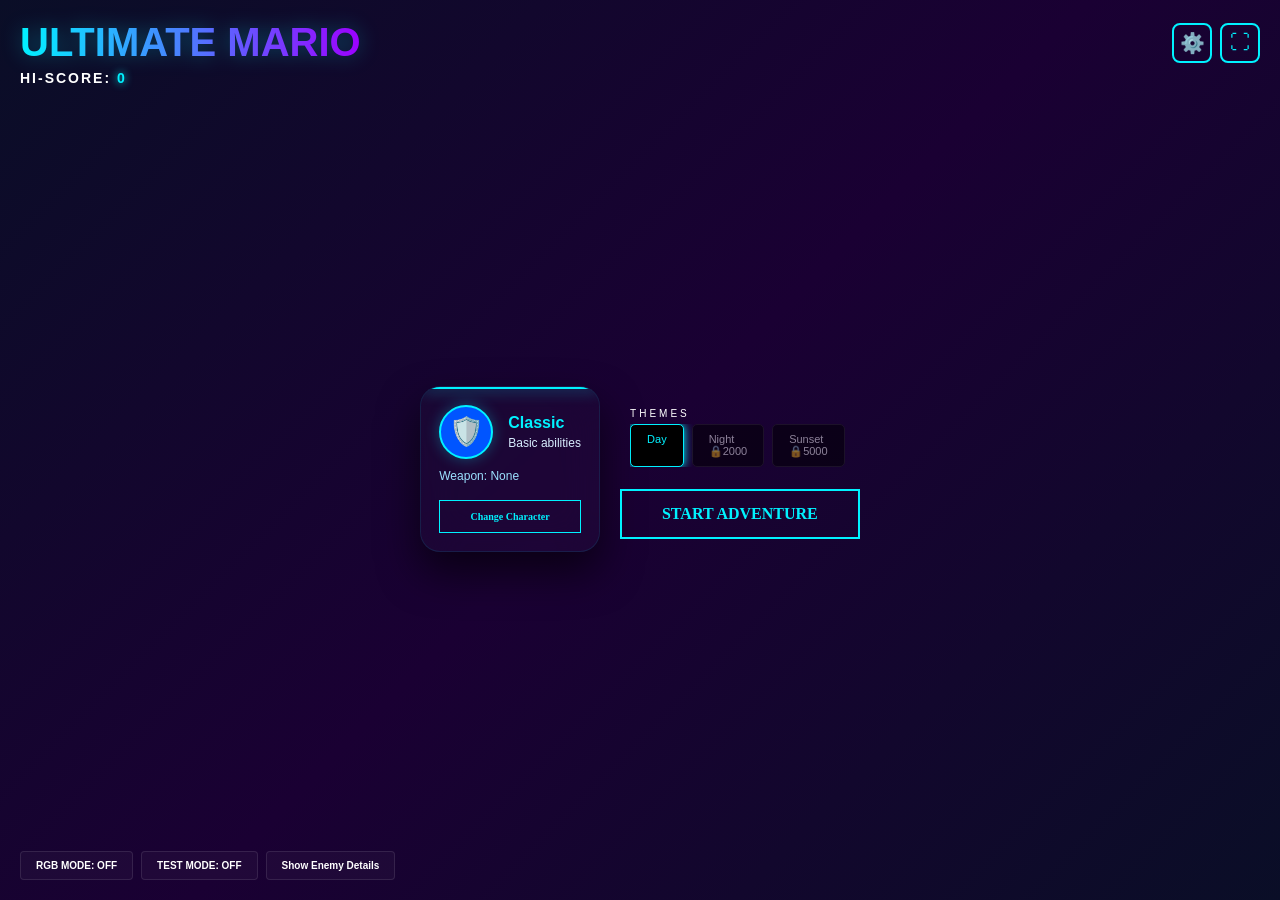
==== commit 637d271f: "Add files via upload" ====
--- a/index.html
+++ b/index.html
@@ -17,7 +17,7 @@
             <h1 id="gameTitle" class="glitch-text">ULTIMATE MARIO</h1>
             <div style="display:flex; gap:8px;">
                 <button id="settingsBtn" class="fullscreen-btn" onclick="openTouchSettings()" title="Touch Control Settings">⚙️</button>
-                <button id="fullscreenBtn" class="fullscreen-btn" onclick="toggleFullscreen()" title="Enter Fullscreen">⛶</button>
+                <button id="fullscreenMenuBtn" class="fullscreen-btn" onclick="toggleFullscreen()" title="Toggle Fullscreen">⛶</button>
             </div>
         </div>
         <div class="stats-bar">
@@ -56,7 +56,12 @@
             <button id="toggleEnemyInfoBtn" class="system-chip" onclick="toggleEnemyInfo()">Show Enemy Details</button>
         </div>
     </div>
+</div>
 
+<!-- Persistent UI Elements (visible during gameplay) -->
+<div id="persistentUI">
+    <button id="fullscreenBtn" class="fullscreen-btn persistent-fullscreen-btn" onclick="toggleFullscreen()" title="Toggle Fullscreen">⛶</button>
+</div>
     <!-- Enemy Info Modal (hidden by default) -->
     <div id="enemyInfoModal" class="enemy-modal-overlay hidden">
         <div class="enemy-modal-content">
@@ -75,7 +80,7 @@
                 <h2>CHOOSE YOUR HERO</h2>
                 <button id="closeHeroSelectionBtn" class="modal-close-btn" onclick="closeHeroSelection()">✕</button>
             </div>
-            <div id="heroSelectionGrid" class="hero-info-container" style="display: block !important;"></div>
+            <div id="heroSelectionGrid" class="hero-info-container hero-selection-grid"></div>
         </div>
     </div>
 
@@ -99,7 +104,11 @@
             <div style="color:#fff; font-size:12px; line-height:1.8;">
                 <p>Upload custom background music:</p>
                 <div style="margin-top:10px;">
-                    <label>Background Music: <input type="file" id="bgMusicInput" accept="audio/*"></label><br>
+                    <label style="display: flex; align-items: center; gap: 10px;">
+                        Background Music: 
+                        <input type="file" id="bgMusicInput" accept="audio/*" style="flex: 1;">
+                        <button id="clearMusicBtn" style="display: none; background: rgba(255, 0, 0, 0.2); border: 1px solid #ff4444; color: #ff4444; border-radius: 50%; width: 24px; height: 24px; font-size: 14px; cursor: pointer; line-height: 1;" title="Clear selected music">×</button>
+                    </label><br>
                 </div>
             </div>
             <button id="closeMusicBtn" class="abort-btn" onclick="closeMusicSettings()">CLOSE</button>
@@ -113,6 +122,7 @@
             <div id="custRight" class="cust-btn">▶</div>
             <div id="custJump" class="cust-btn">JUMP</div>
             <div id="custAttack" class="cust-btn">STRIKE</div>
+            <div id="custHealth" class="cust-btn">HEALTH</div>
         </div>
         <!-- Overlay buttons -->
         <div style="position:fixed; bottom:20px; left:50%; transform:translateX(-50%); display:flex; gap:12px; z-index:2100;">
@@ -125,6 +135,7 @@
 <!-- GAME CONTAINER -->
 <div id="gameContainer">
     <div id="ui">SCORE: <span id="scoreVal">0</span> | <span id="curWep">None</span></div>
+    <div id="healthStatus">❤️❤️❤️ 🛡️🛡️</div>
     <div id="menu">
         <h1 class="fail-text">MISSION FAILED</h1>
         <p id="finalScore">SCORE: 0</p>
--- a/styles.css
+++ b/styles.css
@@ -133,7 +133,25 @@
     gap: 15px;
 }
 
-.rgb-active #ui {
+#healthStatus {
+    position: absolute;
+    top: 20px;
+    left: 20px;
+    color: white;
+    padding: 12px 22px;
+    background: transparent;
+    backdrop-filter: none;
+    border-radius: 0;
+    border: none;
+    font-size: 18px;
+    z-index: 10;
+    display: none;
+    gap: 12px;
+    align-items: center;
+}
+
+.rgb-active #ui,
+.rgb-active #healthStatus {
     border-color: #00ffff;
     box-shadow: 0 0 15px #00ffff;
 }
@@ -224,6 +242,37 @@
     box-shadow: 0 0 15px var(--neon-cyan);
 }
 
+#persistentUI {
+    position: fixed;
+    top: 10px;
+    right: 10px;
+    z-index: 1000;
+    pointer-events: auto;
+}
+
+.persistent-fullscreen-btn {
+    background: rgba(0, 0, 0, 0.7);
+    border: 2px solid var(--neon-cyan);
+    color: var(--neon-cyan);
+    font-size: 18px;
+    width: 45px;
+    height: 45px;
+    border-radius: 10px;
+    cursor: pointer;
+    display: flex;
+    align-items: center;
+    justify-content: center;
+    transition: 0.3s;
+    backdrop-filter: blur(5px);
+}
+
+.persistent-fullscreen-btn:hover {
+    background: var(--neon-cyan);
+    color: #000;
+    box-shadow: 0 0 20px var(--neon-cyan);
+    transform: scale(1.05);
+}
+
 .stats-bar {
     margin-top: 5px;
     font-weight: 700;
@@ -503,6 +552,22 @@
     box-shadow: 0 0 15px var(--neon-cyan);
 }
 
+#clearMusicBtn {
+    transition: 0.3s ease;
+    font-weight: bold;
+    display: flex;
+    justify-content: center;
+    align-items: center;
+}
+
+#clearMusicBtn:hover {
+    background: rgba(255, 0, 0, 0.4) !important;
+    border-color: #ff6666 !important;
+    color: #ff6666 !important;
+    transform: scale(1.1);
+    box-shadow: 0 0 10px rgba(255, 0, 0, 0.3);
+}
+
 .hero-power {
     font-size: 12px;
     color: #d8edff;
@@ -623,10 +688,12 @@
     width: 90%;
     max-width: 600px;
     max-height: 80vh;
-    overflow-y: auto;
+    overflow: hidden;
     padding: 25px;
     box-shadow: 0 0 40px rgba(0, 242, 255, 0.3);
     animation: slideUp 0.3s ease;
+    display: flex;
+    flex-direction: column;
 }
 
 .close-btn {
@@ -685,81 +752,114 @@
 
 /* Game Controls */
 .controls {
-    position: absolute;
-    left: 0;
-    bottom: 0;
-    width: 100vw;
-    height: 100vh;
-    display: block;
+    position: fixed;
+    left: 20px;
+    bottom: 20px;
+    display: flex;
+    gap: 12px;
+    padding: 5px;
     z-index: 10;
+    pointer-events: auto;
 }
 
 .btn {
-    width: 60px;
-    height: 60px;
-    background: var(--glass);
-    border-radius: 15px;
-    display: flex;
-    pointer-events: auto;
-    justify-content: center;
-    align-items: center;
-    font-size: 30px;
+    width: 65px;
+    height: 65px;
+    background: rgba(255, 255, 255, 0.08);
+    border-radius: 18px;
+    display: flex;
+    justify-content: center;
+    align-items: center;
+    font-size: 32px;
     color: white;
-    border: 1px solid var(--border);
+    border: 1px solid rgba(255, 255, 255, 0.18);
     user-select: none;
 }
 
 .jump-btn {
-    position: absolute;
+    position: fixed;
     bottom: 110px;
     right: 20px;
-    width: 85px;
-    height: 85px;
-    background: rgba(255, 50, 50, 0.5);
+    width: 88px;
+    height: 88px;
+    background: rgba(255, 50, 50, 0.55);
     border-radius: 50%;
     display: flex;
     justify-content: center;
     align-items: center;
     color: white;
     font-weight: bold;
-    border: 3px solid white;
+    border: 3px solid rgba(255, 255, 255, 0.85);
     z-index: 10;
     user-select: none;
 }
 
 .attack-btn {
-    position: absolute;
+    position: fixed;
     bottom: 20px;
     right: 20px;
-    width: 85px;
-    height: 85px;
-    background: rgba(255, 204, 0, 0.6);
+    width: 88px;
+    height: 88px;
+    background: rgba(255, 204, 0, 0.65);
     border-radius: 50%;
     display: flex;
     justify-content: center;
     align-items: center;
     color: white;
     font-weight: bold;
-    border: 3px solid white;
+    border: 3px solid rgba(255, 255, 255, 0.85);
     z-index: 10;
     user-select: none;
 }
 
 .cust-btn {
     position: absolute;
-    width: 60px;
-    height: 60px;
-    background: rgba(0, 242, 255, 0.15);
-    border: 2px solid var(--neon-cyan);
-    border-radius: 12px;
-    display: flex;
-    justify-content: center;
-    align-items: center;
+    width: 65px;
+    height: 65px;
+    background: rgba(255, 255, 255, 0.08);
+    border-radius: 18px;
+    display: flex;
+    justify-content: center;
+    align-items: center;
+    font-size: 32px;
     color: white;
+    border: 1px solid rgba(255, 255, 255, 0.18);
     user-select: none;
     touch-action: none;
     cursor: grab;
     z-index: 100;
+}
+
+#custJump,
+#custAttack {
+    width: 88px;
+    height: 88px;
+    border-radius: 50%;
+    border-width: 3px;
+    font-size: 18px;
+    font-weight: bold;
+}
+
+#custJump {
+    background: rgba(255, 50, 50, 0.55);
+    border-color: rgba(255, 255, 255, 0.85);
+}
+
+#custAttack {
+    background: rgba(255, 204, 0, 0.65);
+    border-color: rgba(255, 255, 255, 0.85);
+}
+
+#custHealth {
+    width: 320px;
+    height: 70px;
+    border-radius: 0;
+    background: transparent;
+    border: none;
+    font-size: 18px;
+    padding: 0 16px;
+    white-space: nowrap;
+    justify-content: flex-start;
 }
 
 .cust-btn:active {
@@ -840,12 +940,46 @@
     box-shadow: 0 8px 25px rgba(100, 150, 255, 0.3);
 }
 
-/* Hero Selection Cards */
-.hero-modal-content .enemy-card {
+/* Hero Selection Grid - 2 columns layout */
+.hero-modal-content .hero-selection-grid {
+    display: grid !important;
+    grid-template-columns: 1fr 1fr !important;
+    gap: 20px !important;
+    max-height: calc(80vh - 100px) !important;
+    overflow-y: auto !important;
+    padding: 0 !important;
+    margin: 0 !important;
+    background: transparent !important;
+    border: none !important;
+    box-shadow: none !important;
+    flex: 1 !important;
+}
+
+/* Mobile responsive adjustments */
+@media (max-width: 768px) {
+    .hero-modal-content .hero-selection-grid {
+        gap: 15px !important;
+        max-height: calc(75vh - 80px) !important;
+    }
+    
+    .hero-selection-grid .enemy-card {
+        height: 100px !important;
+        padding: 12px !important;
+    }
+}
+
+.hero-selection-grid .enemy-card {
     padding: 15px;
     text-align: left;
     background: linear-gradient(135deg, rgba(30, 50, 100, 0.3), rgba(50, 30, 80, 0.2));
     border: 2px solid rgba(100, 150, 255, 0.4);
+    margin-bottom: 0 !important;
+    width: 100% !important;
+    height: 120px !important;
+    display: flex !important;
+    flex-direction: column !important;
+    justify-content: flex-start !important;
+    box-sizing: border-box !important;
 }
 
 .hero-modal-content .enemy-card:hover:not(.locked) {
@@ -855,6 +989,18 @@
 }
 
 .hero-modal-content .enemy-card.selected {
+    background: linear-gradient(135deg, rgba(0, 242, 255, 0.2), rgba(0, 150, 200, 0.15));
+    border-color: var(--neon-cyan);
+    box-shadow: 0 0 25px rgba(0, 242, 255, 0.4);
+}
+
+.hero-selection-grid .enemy-card:hover:not(.locked) {
+    background: linear-gradient(135deg, rgba(50, 80, 150, 0.4), rgba(80, 50, 120, 0.3));
+    border-color: rgba(0, 242, 255, 0.7);
+    box-shadow: 0 0 20px rgba(0, 242, 255, 0.3);
+}
+
+.hero-selection-grid .enemy-card.selected {
     background: linear-gradient(135deg, rgba(0, 242, 255, 0.2), rgba(0, 150, 200, 0.15));
     border-color: var(--neon-cyan);
     box-shadow: 0 0 25px rgba(0, 242, 255, 0.4);
